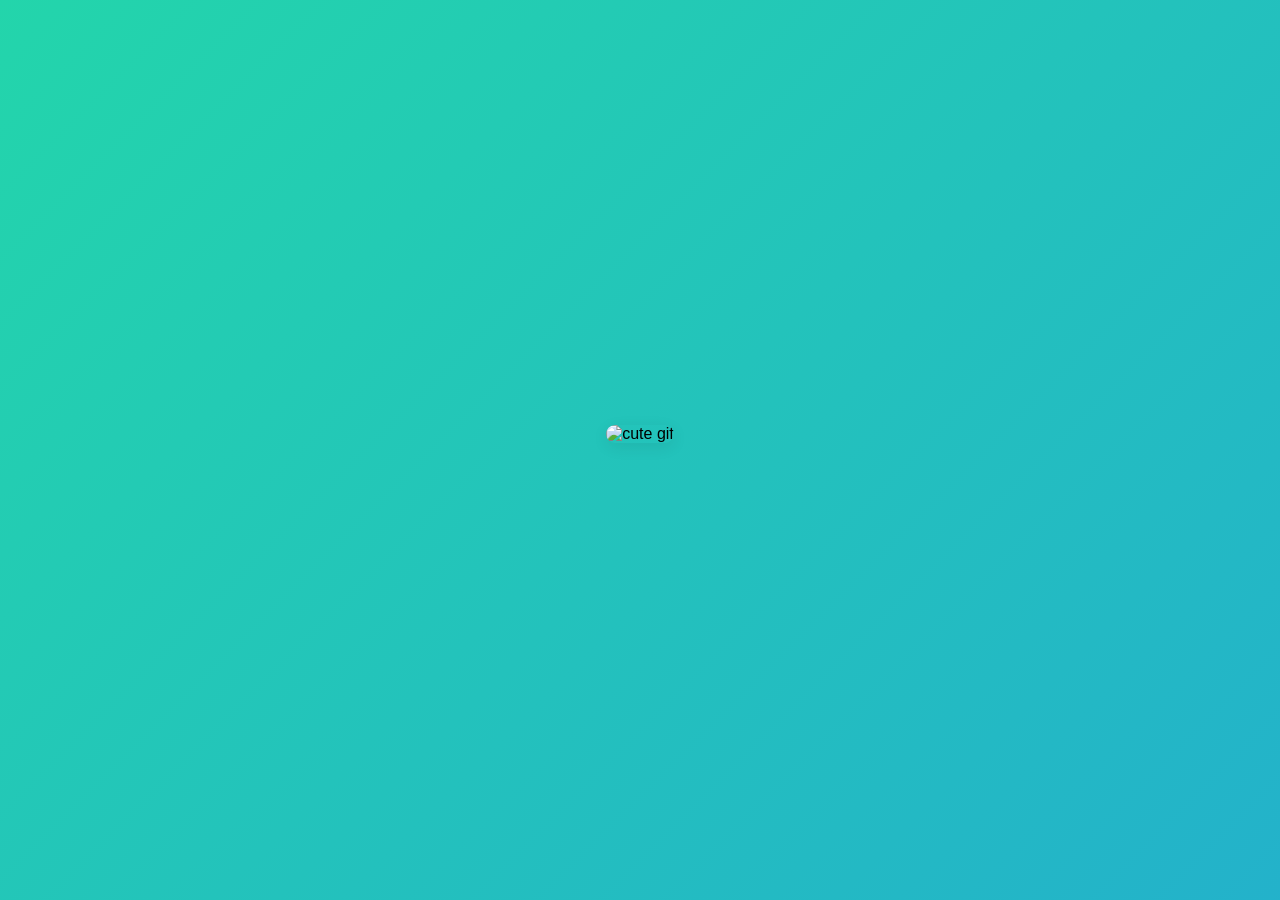
==== index.html @ c65c7386 "second commit" ====
<!DOCTYPE html>
<html lang="en">
<head>
    <meta charset="UTF-8">
    <meta name="viewport" content="width=device-width, initial-scale=1.0">
    <title>Ask Out</title>
    <link rel="stylesheet" href="./style.css">
</head>
<body>
<body>
    <div class="gradient-bg"></div>

<div class="container">
    <div id="gif-sequence">
        <img class="gif" id="mainGif" src="" alt="cute gif">
    </div>
    <div class="button-group" id="buttonGroup" style="display:none;">
        <button id="yesButton" onclick="nextPage()">Yes</button>
        <button id="noButton" onmouseover="moveButton()">No</button>
    </div>
</div>

<div class="gradient-bg"></div>

<script>
function nextPage() {
    window.location.href = "yes.html";
}

function moveButton() {
    const button = document.getElementById("noButton");
    const x = Math.random() * (window.innerWidth - button.offsetWidth);
    const y = Math.random() * (window.innerHeight - button.offsetHeight);
    button.style.position = "absolute";
    button.style.left = `${x}px`;
    button.style.top = `${y}px`;
}


// GIF sequence logic
const gifLinks = [
    // 1. hello beautiful
    "https://media2.giphy.com/media/v1.Y2lkPTc5MGI3NjExdmNoanM1YW5iandvc2R4b2dqM2kyaDJ5cHBoOXYyaW9wajV4dHNqbCZlcD12MV9pbnRlcm5hbF9naWZfYnlfaWQmY3Q9Zw/53N1ssNvPx4rk6YYfD/giphy.gif",
    // 2. how you doing
    "https://media2.giphy.com/media/v1.Y2lkPTc5MGI3NjExYXdvMjAyN3VmZDh4cDczdmZiMWxjeXR0cWh0M283bHR3MDZ0Mmo3ZSZlcD12MV9pbnRlcm5hbF9naWZfYnlfaWQmY3Q9Zw/mBMV5qmbFR4tIFjXRH/giphy.gif",
    // 3. will you go out with me
    "https://media4.giphy.com/media/v1.Y2lkPTc5MGI3NjExd3RiaWx5Ynl4cWZtMW9wNXc4cTN2d2gyYXRsN2pqejltcGdxcjIzMiZlcD12MV9pbnRlcm5hbF9naWZfYnlfaWQmY3Q9Zw/AEWVSewz8sSm3HFoib/giphy.gif",
    // 4. visual ask (non-verbal)
    "https://media2.giphy.com/media/v1.Y2lkPTc5MGI3NjExcDZkMG1meTh6NXJ1NDQ1NHZ3aTEzN2xlaXA2eGpmazJ0cm9uZGpyMCZlcD12MV9pbnRlcm5hbF9naWZfYnlfaWQmY3Q9Zw/P5CaMAKnBwZgBEOlij/giphy.gif"
];
let currentGif = 0;
const mainGif = document.getElementById('mainGif');
const buttonGroup = document.getElementById('buttonGroup');

function playGifSequence() {
    mainGif.src = gifLinks[currentGif];
    mainGif.onload = () => {
        // Show each GIF for 4s, then move to next
        setTimeout(() => {
            currentGif++;
            if (currentGif < gifLinks.length) {
                playGifSequence();
            } else {
                // Show buttons after last GIF
                buttonGroup.style.display = 'flex';
            }
        }, 4000);
    };
}

// Start sequence on page load
window.onload = () => {
    playGifSequence();
};
</script>

</body>
</html>
---- style.css ----
/* WhatsApp button style for yes.html */
.wa-btn {
    display: inline-block;
    padding: 0.75em 2em;
    font-size: 1.2rem;
    border: none;
    border-radius: 8px;
    background: linear-gradient(90deg, #25d366 0%, #128c7e 100%);
    color: #fff;
    cursor: pointer;
    box-shadow: 0 2px 8px rgba(0,0,0,0.10);
    transition: background 0.3s, transform 0.2s, box-shadow 0.2s;
    text-decoration: none;
    font-weight: bold;
    margin: 0 auto;
    text-align: center;
    min-width: 200px;
}
.wa-btn:hover {
    background: linear-gradient(90deg, #128c7e 0%, #25d366 100%);
    transform: translateY(-2px) scale(1.04);
    box-shadow: 0 4px 16px rgba(0,0,0,0.13);
}

#wa-btn-wrapper {
    width: 100%;
    display: flex;
    justify-content: center;
    align-items: center;
    margin-top: 2rem;
}
body, html {
    margin: 0;
    height: 100%;
}

.gradient-bg {
    width: 100vw;
    height: 100vh;
    position: fixed;
    top: 0;
    left: 0;
    z-index: 0;
    background: linear-gradient(-45deg, #ee7752, #e73c7e, #23a6d5, #23d5ab);
    background-size: 400% 400%;
    animation: gradientBG 15s ease infinite;
}

@keyframes gradientBG {
    0% { background-position: 0% 50%; }
    50% { background-position: 100% 50%; }
    100% { background-position: 0% 50%; }
}

* {
    margin: 0;
    padding: 0;
    box-sizing: border-box;
}

body {
    font-family: Arial, sans-serif;
    background-color: #ffe6e6;
    display: flex;
    justify-content: center;
    align-items: center;
    height: 100vh;
}

.container {
    text-align: center;
}


html, body {
    height: 100%;
    margin: 0;
    padding: 0;
    box-sizing: border-box;
    font-family: 'Segoe UI', Arial, sans-serif;
    background: #f8f8f8;
}

body {
    min-height: 100vh;
    display: flex;
    align-items: center;
    justify-content: center;
}

.container {
    display: flex;
    flex-direction: column;
    align-items: center;
    justify-content: center;
    width: 100vw;
    min-height: 100vh;
    padding: 2rem;
    box-sizing: border-box;
    position: relative;
    z-index: 1;
}

.gif {
    max-width: 90vw;
    max-height: 50vh;
    width: 100%;
    height: auto;
    margin-bottom: 2rem;
    border-radius: 12px;
    box-shadow: 0 4px 16px rgba(0,0,0,0.08);
}

.button-group {
    display: flex;
    gap: 1rem;
    flex-wrap: wrap;
    justify-content: center;
}

button {
    padding: 0.75em 2em;
    font-size: 1.2rem;
    border: none;
    border-radius: 8px;
    background: #ff69b4;
    color: #fff;
    cursor: pointer;
    box-shadow: 0 2px 8px rgba(0,0,0,0.07);
    transition: background 0.3s, transform 0.2s;
}

button:hover {
    background: #ff1493;
    transform: translateY(-2px) scale(1.04);
}

@media (max-width: 600px) {
    .container {
        padding: 1rem;
    }
    .gif {
        max-width: 100vw;
        max-height: 35vh;
        margin-bottom: 1.2rem;
    }
    button {
        font-size: 1rem;
        padding: 0.6em 1.2em;
    }
}
body, html {
  margin: 0;
  height: 100%;
}

.gradient-bg {
  width: 100%;
  height: 100vh;
  /* Define colors for the gradient */
  background: linear-gradient(-45deg, #ee7752, #e73c7e, #23a6d5, #23d5ab);
  background-size: 400% 400%;
  animation: gradientBG 15s ease infinite;
}

@keyframes gradientBG {
  0% { background-position: 0% 50%; }
  50% { background-position: 100% 50%; }
  100% { background-position: 0% 50%; }
}
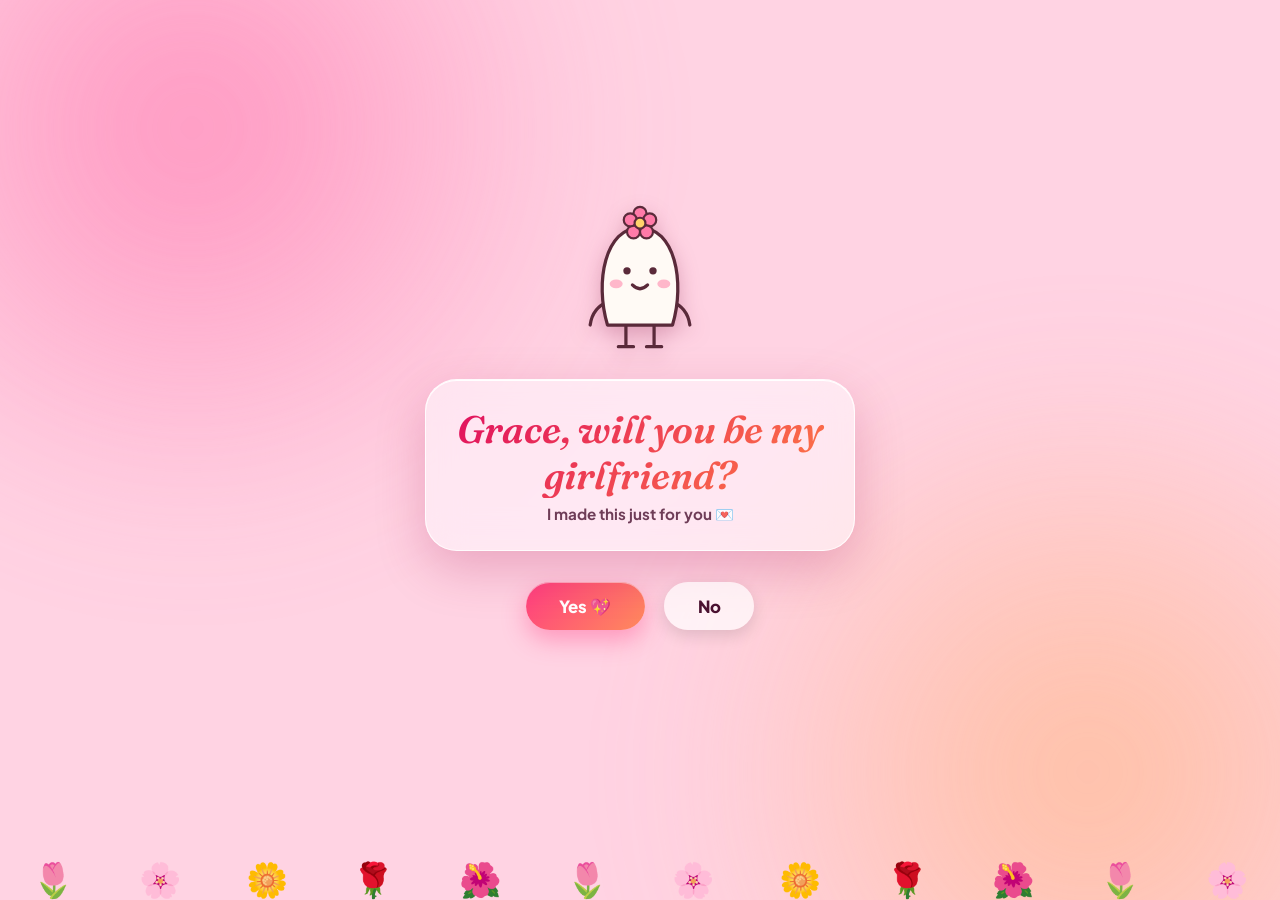
==== commit 0b91d92f: "Will you be my girlfriend version" ====
--- a/index.html
+++ b/index.html
@@ -1,78 +1,82 @@
 <!DOCTYPE html>
 <html lang="en">
 <head>
-    <meta charset="UTF-8">
-    <meta name="viewport" content="width=device-width, initial-scale=1.0">
-    <title>Ask Out</title>
-    <link rel="stylesheet" href="./style.css">
+<meta charset="UTF-8">
+<meta name="viewport" content="width=device-width, initial-scale=1.0">
+<title>For Grace 💗</title>
+<link rel="preconnect" href="https://fonts.googleapis.com">
+<link href="https://fonts.googleapis.com/css2?family=Fraunces:ital,opsz,wght@1,9..144,600&family=Plus+Jakarta+Sans:wght@500;700;800&family=Caveat:wght@600&display=swap" rel="stylesheet">
+<link rel="stylesheet" href="./style.css">
 </head>
 <body>
-<body>
-    <div class="gradient-bg"></div>
+<div id="hearts" aria-hidden="true"></div>
 
-<div class="container">
-    <div id="gif-sequence">
-        <img class="gif" id="mainGif" src="" alt="cute gif">
-    </div>
-    <div class="button-group" id="buttonGroup" style="display:none;">
-        <button id="yesButton" onclick="nextPage()">Yes</button>
-        <button id="noButton" onmouseover="moveButton()">No</button>
-    </div>
-</div>
+<!-- 1. THE ASK -->
+<section class="scene active" id="ask">
+  <div class="mascot" id="m1" data-mood="normal"></div>
+  <div class="sign">
+    <h1 id="question">Grace, will you be my girlfriend?</h1>
+    <p id="hint">I made this just for you 💌</p>
+  </div>
+  <div class="buttons">
+    <button id="yes" class="btn yes">Yes 💖</button>
+    <button id="no" class="btn no">No</button>
+  </div>
+</section>
 
-<div class="gradient-bg"></div>
+<!-- 2. HOORAY + HUB -->
+<section class="scene" id="hub">
+  <div class="mascot sm" data-mood="happy"></div>
+  <h2 class="script big">Hooray! You said yes! 🎉</h2>
+  <p class="sub">Grace, you just made me the happiest person. Open these 💕</p>
+  <div class="tiles">
+    <button class="tile" data-go="note"><span>💌</span>Love note</button>
+    <button class="tile" data-go="us"><span>📸</span>Us</button>
+    <button class="tile" data-go="flowers"><span>💐</span>Flowers</button>
+    <button class="tile" data-go="date"><span>🍷</span>Our date</button>
+  </div>
+</section>
 
-<script>
-function nextPage() {
-    window.location.href = "yes.html";
-}
+<!-- 3. LOVE NOTE -->
+<section class="scene" id="note">
+  <h2 class="script">Words from my heart</h2>
+  <div class="mascot sm corner" data-mood="normal"></div>
+  <div class="paper"><div class="tape"></div><p id="letter"></p><div class="sig" id="sig"></div></div>
+  <button class="btn back" data-go="hub">← back</button>
+</section>
 
-function moveButton() {
-    const button = document.getElementById("noButton");
-    const x = Math.random() * (window.innerWidth - button.offsetWidth);
-    const y = Math.random() * (window.innerHeight - button.offsetHeight);
-    button.style.position = "absolute";
-    button.style.left = `${x}px`;
-    button.style.top = `${y}px`;
-}
+<!-- 4. US -->
+<section class="scene" id="us">
+  <h2 class="script">Forever together</h2>
+  <div class="polaroid">
+    <!-- 👉 Put your AI image of you two at photos/us.jpg -->
+    <img src="photos/us.jpg" alt="Cyrus and Grace" onerror="this.replaceWith(Object.assign(document.createElement('div'),{className:'ph',innerHTML:'📷<br>Our picture goes here'}))">
+    <div class="cap">Cyrus &amp; Grace 💗</div>
+  </div>
+  <div class="note-card" id="usnote"></div>
+  <button class="btn back" data-go="hub">← back</button>
+</section>
 
+<!-- 5. FLOWERS -->
+<section class="scene" id="flowers">
+  <h2 class="script">Flowers for my love</h2>
+  <div class="bouquet" id="bouquet"></div>
+  <div id="stickies"></div>
+  <button class="btn back" data-go="hub">← back</button>
+</section>
 
-// GIF sequence logic
-const gifLinks = [
-    // 1. hello beautiful
-    "https://media2.giphy.com/media/v1.Y2lkPTc5MGI3NjExdmNoanM1YW5iandvc2R4b2dqM2kyaDJ5cHBoOXYyaW9wajV4dHNqbCZlcD12MV9pbnRlcm5hbF9naWZfYnlfaWQmY3Q9Zw/53N1ssNvPx4rk6YYfD/giphy.gif",
-    // 2. how you doing
-    "https://media2.giphy.com/media/v1.Y2lkPTc5MGI3NjExYXdvMjAyN3VmZDh4cDczdmZiMWxjeXR0cWh0M283bHR3MDZ0Mmo3ZSZlcD12MV9pbnRlcm5hbF9naWZfYnlfaWQmY3Q9Zw/mBMV5qmbFR4tIFjXRH/giphy.gif",
-    // 3. will you go out with me
-    "https://media4.giphy.com/media/v1.Y2lkPTc5MGI3NjExd3RiaWx5Ynl4cWZtMW9wNXc4cTN2d2gyYXRsN2pqejltcGdxcjIzMiZlcD12MV9pbnRlcm5hbF9naWZfYnlfaWQmY3Q9Zw/AEWVSewz8sSm3HFoib/giphy.gif",
-    // 4. visual ask (non-verbal)
-    "https://media2.giphy.com/media/v1.Y2lkPTc5MGI3NjExcDZkMG1meTh6NXJ1NDQ1NHZ3aTEzN2xlaXA2eGpmazJ0cm9uZGpyMCZlcD12MV9pbnRlcm5hbF9naWZfYnlfaWQmY3Q9Zw/P5CaMAKnBwZgBEOlij/giphy.gif"
-];
-let currentGif = 0;
-const mainGif = document.getElementById('mainGif');
-const buttonGroup = document.getElementById('buttonGroup');
+<!-- 6. DATE -->
+<section class="scene" id="date">
+  <h2 class="script">Our first date as a couple 🥂</h2>
+  <p class="sub">Pick as many as you like, Grace 💕</p>
+  <div class="chips" id="chips"></div>
+  <input type="date" id="when" aria-label="Pick a date">
+  <button class="btn yes" id="send">Lock it in 💌</button>
+  <p class="sub" id="done"></p>
+  <button class="btn back" data-go="hub">← back</button>
+</section>
 
-function playGifSequence() {
-    mainGif.src = gifLinks[currentGif];
-    mainGif.onload = () => {
-        // Show each GIF for 4s, then move to next
-        setTimeout(() => {
-            currentGif++;
-            if (currentGif < gifLinks.length) {
-                playGifSequence();
-            } else {
-                // Show buttons after last GIF
-                buttonGroup.style.display = 'flex';
-            }
-        }, 4000);
-    };
-}
-
-// Start sequence on page load
-window.onload = () => {
-    playGifSequence();
-};
-</script>
-
+<div id="ground" aria-hidden="true"></div>
+<script src="./script.js"></script>
 </body>
-</html>+</html>
--- a/style.css
+++ b/style.css
@@ -1,170 +1,65 @@
-/* WhatsApp button style for yes.html */
-.wa-btn {
-    display: inline-block;
-    padding: 0.75em 2em;
-    font-size: 1.2rem;
-    border: none;
-    border-radius: 8px;
-    background: linear-gradient(90deg, #25d366 0%, #128c7e 100%);
-    color: #fff;
-    cursor: pointer;
-    box-shadow: 0 2px 8px rgba(0,0,0,0.10);
-    transition: background 0.3s, transform 0.2s, box-shadow 0.2s;
-    text-decoration: none;
-    font-weight: bold;
-    margin: 0 auto;
-    text-align: center;
-    min-width: 200px;
-}
-.wa-btn:hover {
-    background: linear-gradient(90deg, #128c7e 0%, #25d366 100%);
-    transform: translateY(-2px) scale(1.04);
-    box-shadow: 0 4px 16px rgba(0,0,0,0.13);
-}
-
-#wa-btn-wrapper {
-    width: 100%;
-    display: flex;
-    justify-content: center;
-    align-items: center;
-    margin-top: 2rem;
-}
-body, html {
-    margin: 0;
-    height: 100%;
-}
-
-.gradient-bg {
-    width: 100vw;
-    height: 100vh;
-    position: fixed;
-    top: 0;
-    left: 0;
-    z-index: 0;
-    background: linear-gradient(-45deg, #ee7752, #e73c7e, #23a6d5, #23d5ab);
-    background-size: 400% 400%;
-    animation: gradientBG 15s ease infinite;
-}
-
-@keyframes gradientBG {
-    0% { background-position: 0% 50%; }
-    50% { background-position: 100% 50%; }
-    100% { background-position: 0% 50%; }
-}
-
-* {
-    margin: 0;
-    padding: 0;
-    box-sizing: border-box;
-}
-
-body {
-    font-family: Arial, sans-serif;
-    background-color: #ffe6e6;
-    display: flex;
-    justify-content: center;
-    align-items: center;
-    height: 100vh;
-}
-
-.container {
-    text-align: center;
-}
-
-
-html, body {
-    height: 100%;
-    margin: 0;
-    padding: 0;
-    box-sizing: border-box;
-    font-family: 'Segoe UI', Arial, sans-serif;
-    background: #f8f8f8;
-}
-
-body {
-    min-height: 100vh;
-    display: flex;
-    align-items: center;
-    justify-content: center;
-}
-
-.container {
-    display: flex;
-    flex-direction: column;
-    align-items: center;
-    justify-content: center;
-    width: 100vw;
-    min-height: 100vh;
-    padding: 2rem;
-    box-sizing: border-box;
-    position: relative;
-    z-index: 1;
-}
-
-.gif {
-    max-width: 90vw;
-    max-height: 50vh;
-    width: 100%;
-    height: auto;
-    margin-bottom: 2rem;
-    border-radius: 12px;
-    box-shadow: 0 4px 16px rgba(0,0,0,0.08);
-}
-
-.button-group {
-    display: flex;
-    gap: 1rem;
-    flex-wrap: wrap;
-    justify-content: center;
-}
-
-button {
-    padding: 0.75em 2em;
-    font-size: 1.2rem;
-    border: none;
-    border-radius: 8px;
-    background: #ff69b4;
-    color: #fff;
-    cursor: pointer;
-    box-shadow: 0 2px 8px rgba(0,0,0,0.07);
-    transition: background 0.3s, transform 0.2s;
-}
-
-button:hover {
-    background: #ff1493;
-    transform: translateY(-2px) scale(1.04);
-}
-
-@media (max-width: 600px) {
-    .container {
-        padding: 1rem;
-    }
-    .gif {
-        max-width: 100vw;
-        max-height: 35vh;
-        margin-bottom: 1.2rem;
-    }
-    button {
-        font-size: 1rem;
-        padding: 0.6em 1.2em;
-    }
-}
-body, html {
-  margin: 0;
-  height: 100%;
-}
-
-.gradient-bg {
-  width: 100%;
-  height: 100vh;
-  /* Define colors for the gradient */
-  background: linear-gradient(-45deg, #ee7752, #e73c7e, #23a6d5, #23d5ab);
-  background-size: 400% 400%;
-  animation: gradientBG 15s ease infinite;
-}
-
-@keyframes gradientBG {
-  0% { background-position: 0% 50%; }
-  50% { background-position: 100% 50%; }
-  100% { background-position: 0% 50%; }
-}
+:root{--pink:#ff4d8d;--peach:#ff9a6c;--gold:#ffc46b;--ink:#4a1130;--glass:rgba(255,255,255,.52)}
+*{margin:0;padding:0;box-sizing:border-box}
+html,body{height:100%}
+body{font-family:'Plus Jakarta Sans',system-ui,sans-serif;color:var(--ink);overflow:hidden;background:#ffd3e3;transition:background 1s}
+body::before,body::after{content:"";position:fixed;width:70vmax;height:70vmax;border-radius:50%;filter:blur(70px);opacity:.75;z-index:0;animation:drift 14s ease-in-out infinite alternate}
+body::before{background:radial-gradient(circle,#ff7eb3,transparent 65%);top:-25vmax;left:-20vmax}
+body::after{background:radial-gradient(circle,#ffb88a,transparent 65%);bottom:-25vmax;right:-20vmax;animation-delay:-6s}
+body.yes{background:#9d1052}
+body.yes::before{background:radial-gradient(circle,#ff3d81,transparent 65%)}
+body.yes::after{background:radial-gradient(circle,#ffa24c,transparent 65%)}
+@keyframes drift{to{transform:translate(8vmax,6vmax) scale(1.15)}}
+.script{font-family:'Fraunces',serif;font-style:italic;font-weight:600}
+#hearts,#ground{position:fixed;inset:0;pointer-events:none;overflow:hidden;z-index:1}
+.fl{position:absolute;bottom:-40px;animation:rise linear forwards;opacity:.9;filter:drop-shadow(0 4px 6px rgba(120,0,50,.25))}
+@keyframes rise{to{transform:translateY(-115vh) rotate(25deg);opacity:0}}
+#ground{top:auto;height:70px;display:flex;justify-content:space-around;align-items:flex-end;z-index:2}
+#ground span{font-size:34px;animation:sway 3s ease-in-out infinite;transform-origin:bottom}
+@keyframes sway{50%{transform:rotate(9deg)}}
+.scene{position:fixed;inset:0;display:none;flex-direction:column;align-items:center;justify-content:center;gap:1.1rem;padding:1.2rem 1.2rem 5rem;text-align:center;z-index:3;overflow-y:auto}
+.scene.active{display:flex;animation:in .8s cubic-bezier(.2,.8,.2,1)}
+@keyframes in{from{opacity:0;transform:translateY(24px) scale(.96);filter:blur(6px)}}
+.mascot{width:130px;animation:bob 2.4s ease-in-out infinite}
+.mascot.sm{width:96px}
+.mascot.corner{position:fixed;left:10px;bottom:62px;width:84px}
+.doodle{width:100%;filter:drop-shadow(0 8px 10px rgba(120,0,50,.25))}
+@keyframes bob{50%{transform:translateY(-9px) rotate(2deg)}}
+.sign,.paper,.note-card,.tile,.sticky{background:var(--glass);backdrop-filter:blur(18px) saturate(1.4);-webkit-backdrop-filter:blur(18px) saturate(1.4);border:1.5px solid rgba(255,255,255,.85);box-shadow:0 18px 50px rgba(160,0,70,.22),inset 0 1px 0 #fff}
+.sign{border-radius:32px;padding:1.6rem 1.8rem;max-width:min(92vw,430px)}
+.sign h1{font-family:'Fraunces',serif;font-style:italic;font-weight:600;font-size:clamp(1.7rem,7vw,2.4rem);line-height:1.2;background:linear-gradient(135deg,#e0105f,#ff7a45);-webkit-background-clip:text;background-clip:text;color:transparent;margin-bottom:.4rem}
+#hint{font-weight:700;font-size:.95rem;opacity:.8}
+.buttons{display:flex;gap:1.2rem;align-items:center;justify-content:center;min-height:76px}
+.btn{font:800 1.05rem 'Plus Jakarta Sans',sans-serif;padding:.8em 2em;border-radius:999px;border:0;color:#fff;cursor:pointer;
+ background:linear-gradient(135deg,#ff3d81,#ff8a5c);box-shadow:0 10px 24px rgba(255,61,129,.4),inset 0 1px 0 rgba(255,255,255,.5);transition:transform .25s,box-shadow .25s}
+.btn:hover{transform:translateY(-2px);box-shadow:0 14px 30px rgba(255,61,129,.55)}
+.btn.no{background:rgba(255,255,255,.7);color:var(--ink);box-shadow:0 6px 16px rgba(0,0,0,.12);transition:all .35s cubic-bezier(.34,1.56,.64,1);z-index:9}
+.btn.yes{animation:pulse 1.8s infinite}
+@keyframes pulse{50%{box-shadow:0 10px 24px rgba(255,61,129,.4),0 0 0 14px rgba(255,61,129,.15)}}
+.btn.back{background:rgba(255,255,255,.75);color:var(--ink);font-size:.9rem;padding:.55em 1.3em;box-shadow:0 6px 14px rgba(0,0,0,.12)}
+.big{font-size:clamp(2.2rem,9vw,3.6rem);line-height:1.1;color:#fff;text-shadow:0 4px 20px rgba(80,0,40,.4)}
+.sub{font-weight:700;max-width:34ch}
+body.yes .sub{color:#ffe9f1}
+.tiles{display:grid;grid-template-columns:repeat(2,1fr);gap:1rem;width:min(90vw,380px)}
+.tile{border-radius:26px;padding:1.2rem .5rem;font:800 1rem 'Plus Jakarta Sans';color:var(--ink);cursor:pointer;transition:transform .3s cubic-bezier(.34,1.56,.64,1)}
+.tile span{display:grid;place-items:center;width:62px;height:62px;margin:0 auto .5rem;border-radius:20px;font-size:2rem;background:linear-gradient(135deg,#ffd0e0,#ffe2b8);box-shadow:inset 0 -3px 0 rgba(255,100,140,.25)}
+.tile:hover{transform:translateY(-6px) rotate(-2deg) scale(1.04)}
+.scene h2.script{font-size:clamp(2rem,8vw,2.8rem);color:#fff;text-shadow:0 3px 16px rgba(120,0,60,.45)}
+.paper{border-radius:22px;padding:2.2rem 1.5rem 1.4rem;width:min(92vw,430px);max-height:54vh;overflow-y:auto;text-align:left;position:relative;background:rgba(255,253,246,.8)}
+.tape{position:absolute;top:-12px;left:50%;width:90px;height:26px;transform:translateX(-50%) rotate(-3deg);background:rgba(255,140,180,.75);border-radius:3px}
+#letter{font-family:'Caveat',cursive;font-size:1.5rem;line-height:1.5;white-space:pre-wrap}
+.sig{font-family:'Fraunces',serif;font-style:italic;color:#d6104f;text-align:right;margin-top:.8rem}
+.polaroid{background:#fff;padding:.8rem .8rem 0;border-radius:8px;transform:rotate(-3deg);box-shadow:0 24px 50px rgba(80,0,40,.4);width:min(66vw,250px);animation:bob 4s ease-in-out infinite}
+.polaroid img,.ph{width:100%;aspect-ratio:4/5;object-fit:cover;object-position:center 25%;display:block;background:#ffe0ea;border-radius:3px}
+.ph{display:flex;align-items:center;justify-content:center;font-weight:700;line-height:2}
+.cap{font-family:'Caveat';font-size:1.7rem;padding:.5rem 0;color:var(--ink)}
+.note-card{border-radius:14px;font-family:'Caveat';font-size:1.45rem;padding:.8rem 1.1rem;max-width:min(88vw,310px);transform:rotate(2deg);color:#fff;background:rgba(255,255,255,.2)}
+.bouquet{position:relative;width:260px;height:250px;filter:drop-shadow(0 14px 16px rgba(80,0,40,.3))}
+.bouquet .f{position:absolute;font-size:3.2rem;transform-origin:bottom;animation:sway 3.5s ease-in-out infinite}
+.bouquet .wrap{position:absolute;bottom:0;left:50%;transform:translateX(-50%);width:150px;height:110px;background:linear-gradient(#ffd0e0,#ff7aa8);clip-path:polygon(0 0,100% 0,62% 100%,38% 100%)}
+.bouquet .bow{position:absolute;bottom:38px;left:50%;transform:translateX(-50%);font-size:2.2rem;z-index:2}
+.sticky{position:fixed;border-radius:10px;font-family:'Caveat';font-size:1.3rem;padding:.5rem .8rem;animation:bob 3s ease-in-out infinite;z-index:4;max-width:150px;color:var(--ink)}
+.chips{display:flex;flex-wrap:wrap;gap:.55rem;justify-content:center;max-width:400px}
+.chip{background:rgba(255,255,255,.7);border:1.5px solid #fff;color:var(--ink);padding:.55em 1em;border-radius:999px;font:700 .92rem 'Plus Jakarta Sans';cursor:pointer;transition:all .2s}
+.chip.on{background:linear-gradient(135deg,#ff3d81,#ff8a5c);color:#fff;transform:scale(1.06);box-shadow:0 8px 18px rgba(255,61,129,.45)}
+#when{padding:.7em 1.1em;border-radius:16px;border:1.5px solid #fff;background:rgba(255,255,255,.75);font:700 1rem 'Plus Jakarta Sans';color:var(--ink)}
+@media(max-width:480px){.sticky{font-size:1.1rem;max-width:115px}}
